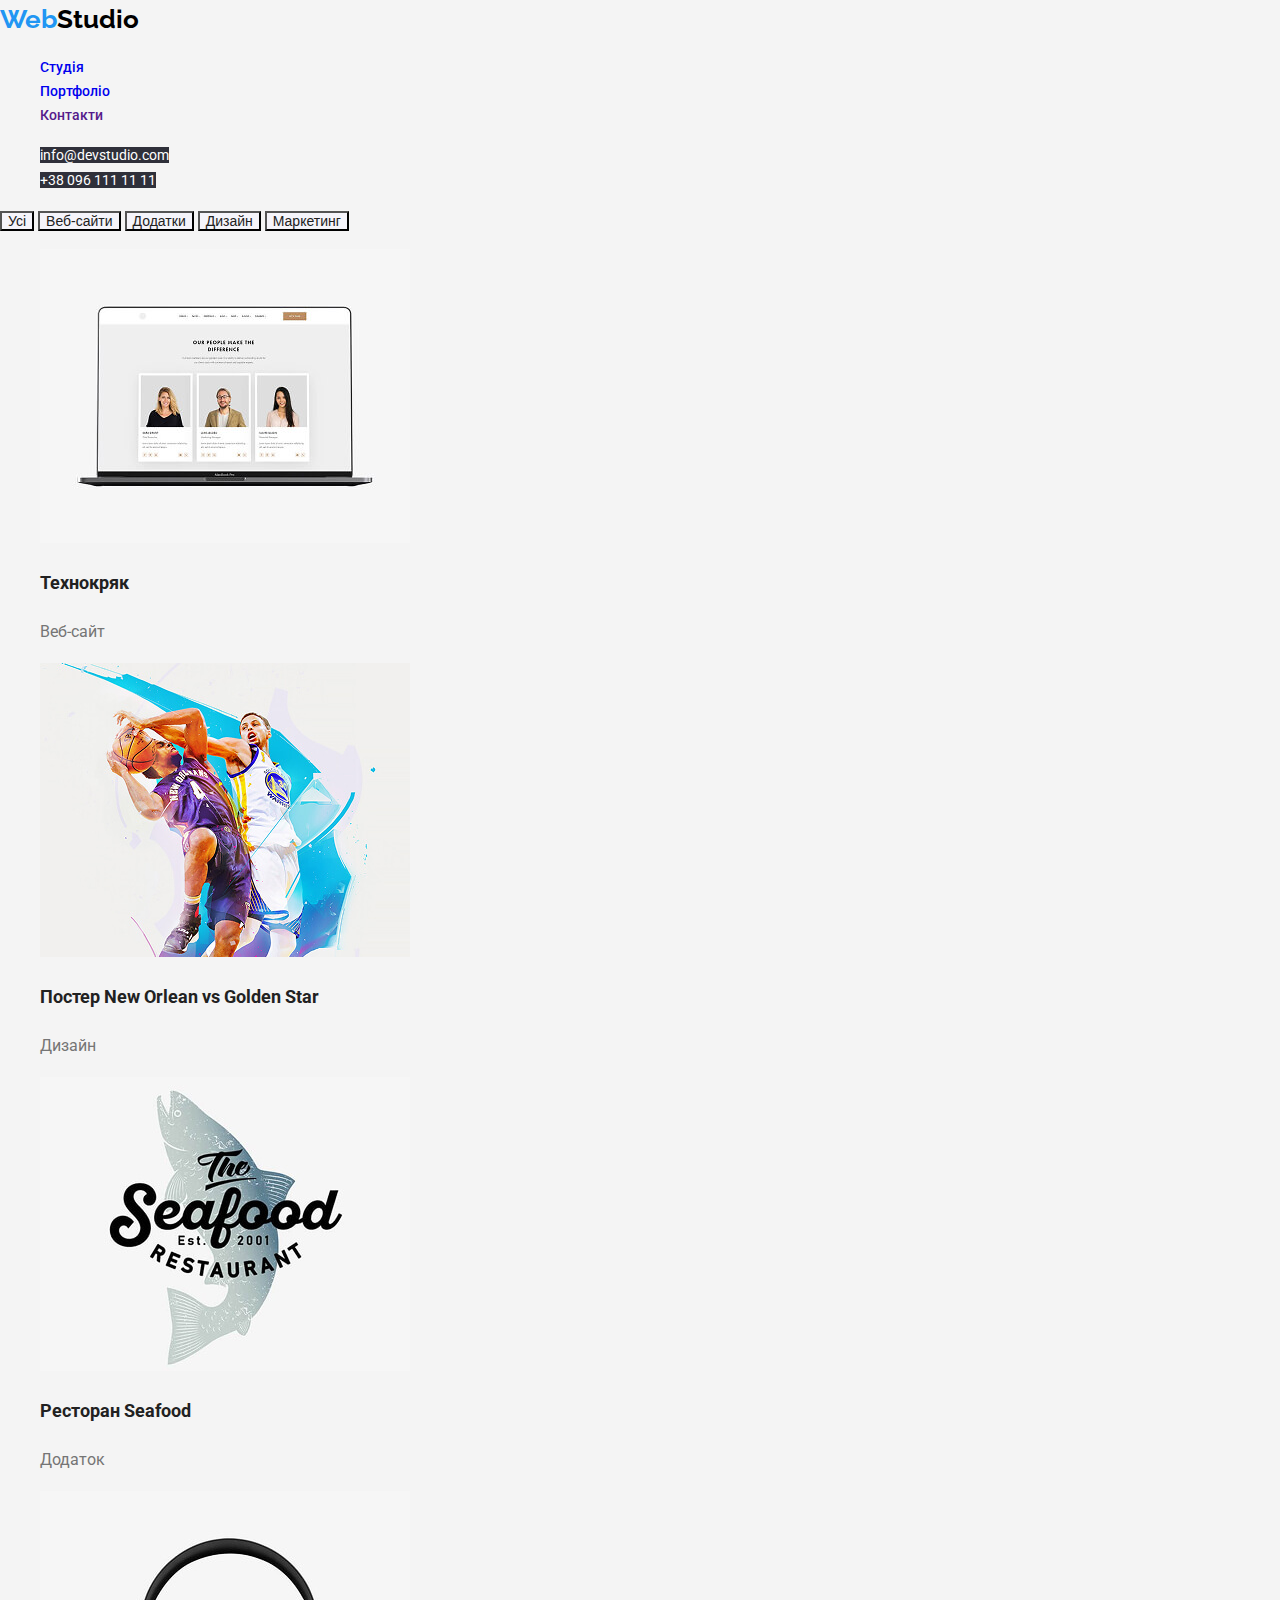
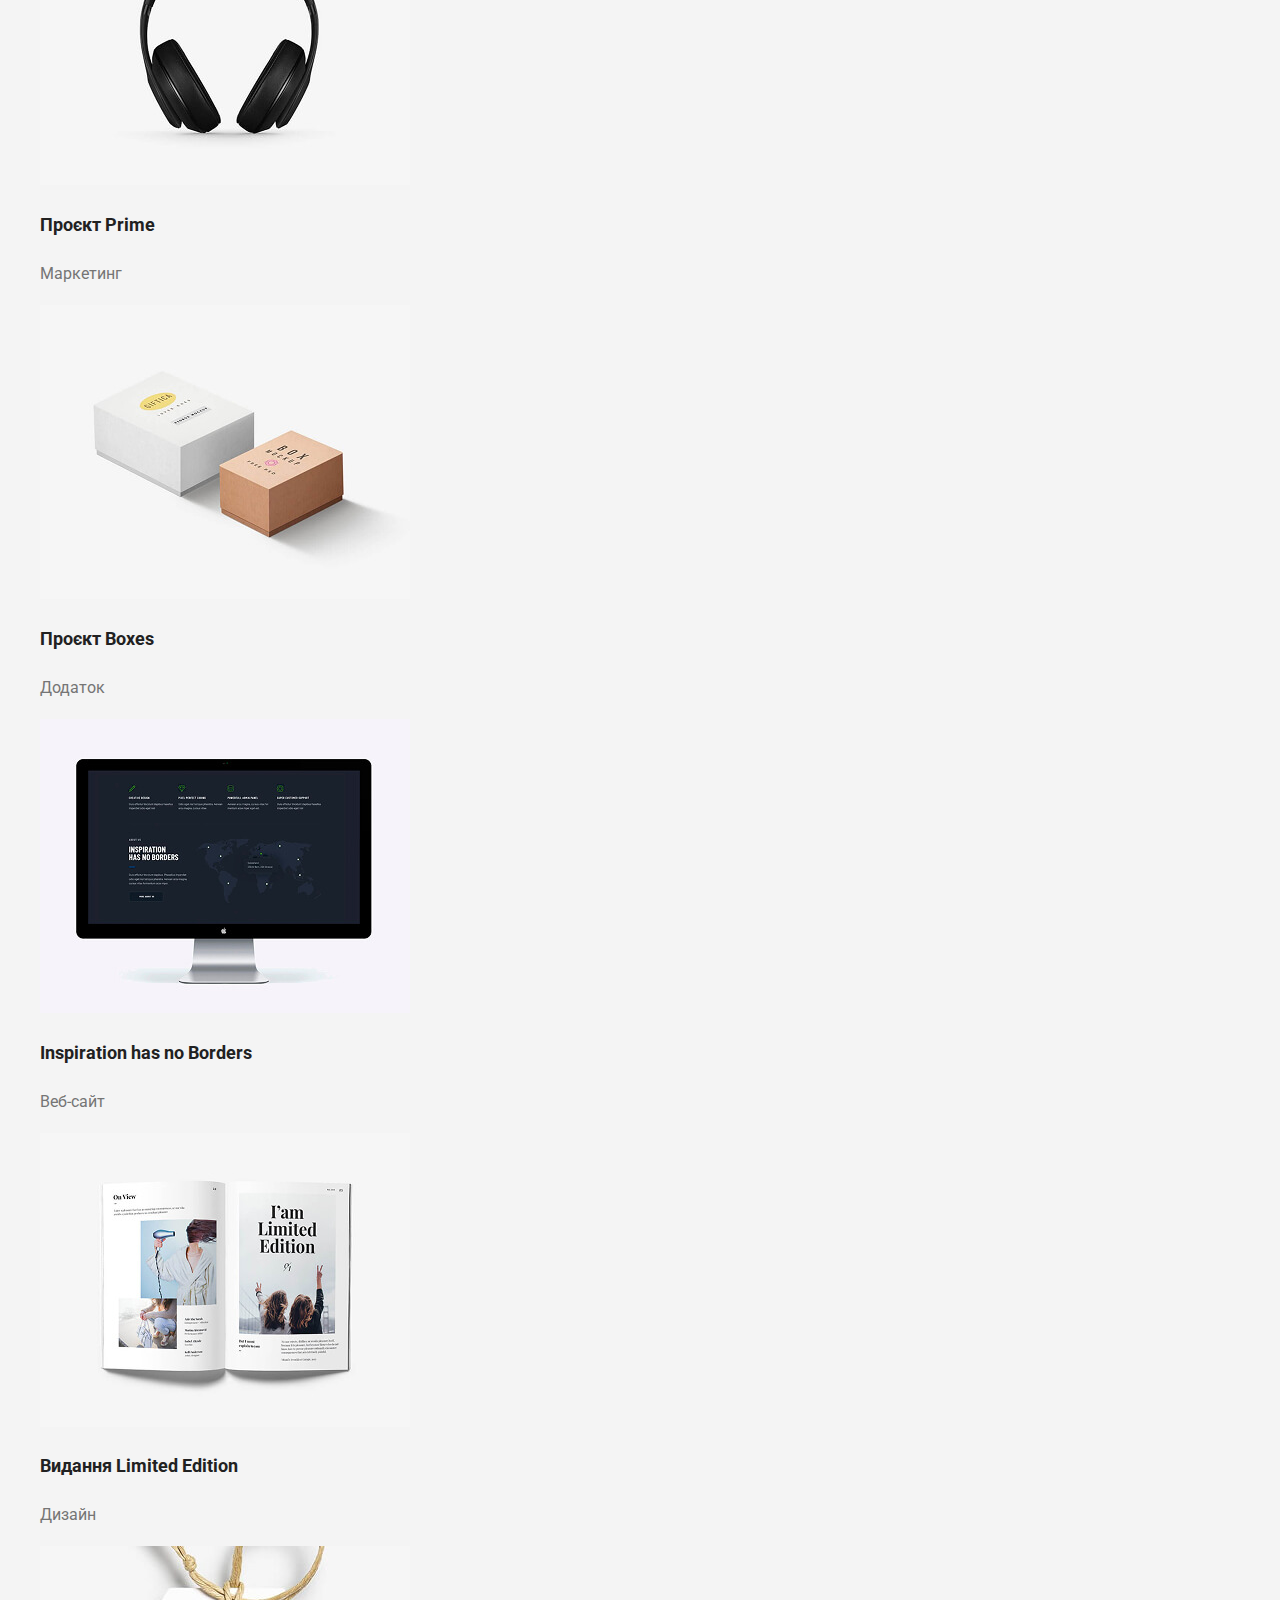
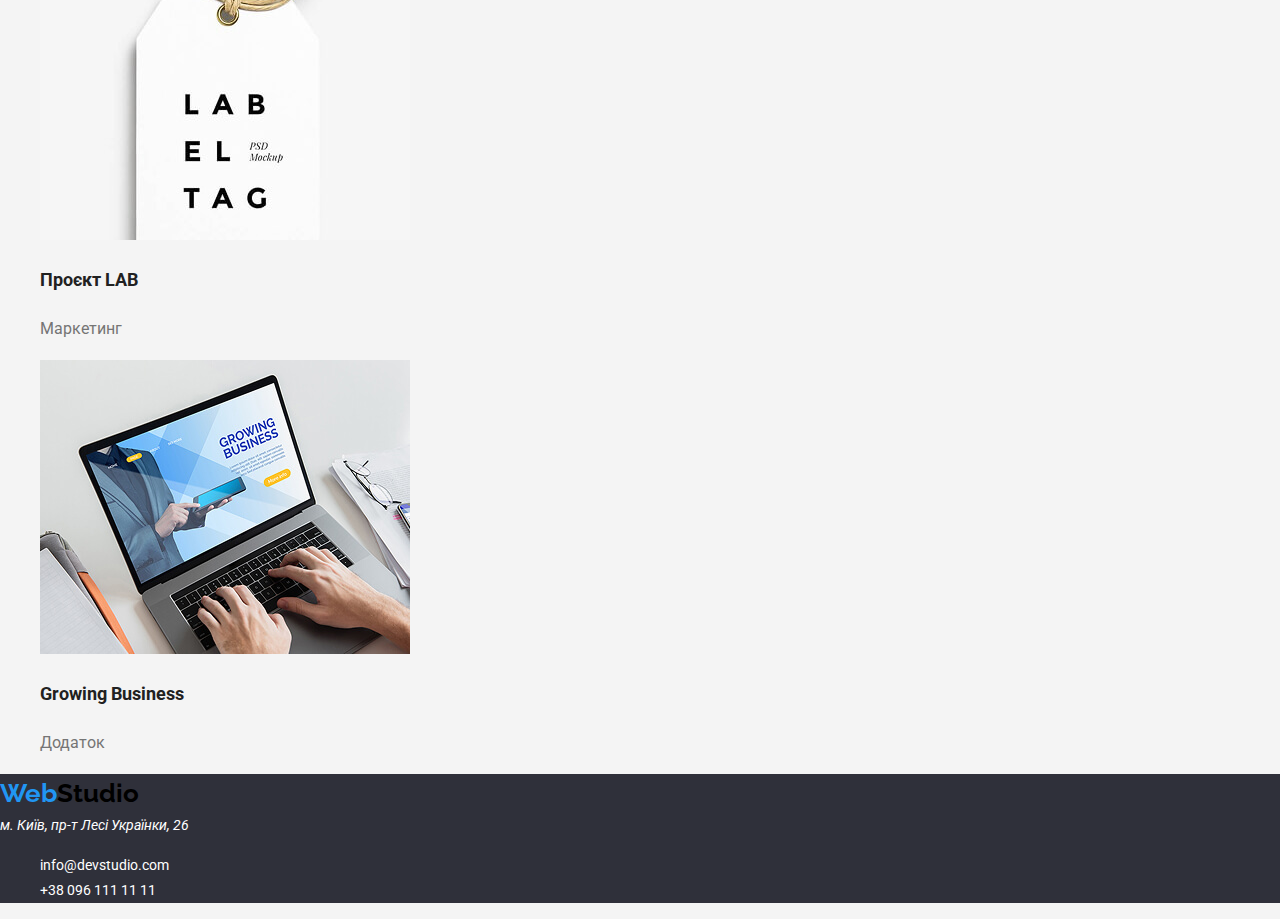
==== portfolio.html @ f3199282 "styles have added" ====
<!DOCTYPE html>
<html lang="en">
  <head>
    <meta charset="UTF-8" />
    <meta name="viewport" content="width=device-width, initial-scale=1.0" />
    <title>Портфоліо</title>
    <link rel="preconnect" href="https://fonts.googleapis.com" />
    <link rel="preconnect" href="https://fonts.gstatic.com" crossorigin />
    <link
      href="https://fonts.googleapis.com/css2?family=Raleway:ital,wght@0,100..900;1,100..900&family=Roboto:ital,wght@0,100..900;1,100..900&display=swap"
      rel="stylesheet"
    />
    <link rel="stylesheet" href="./css/styles.css" />
  </head>
  <body>
    <header>
      <nav>
        <a class="logo" href="index.html"><span>Web</span>Studio</a>
        <ul class="site-nav list">
          <li><a href="./index.html" class="link">Студія</a></li>
          <li><a href="./portfolio.html" class="link">Портфоліо</a></li>
          <li><a href="" class="link">Контакти</a></li>
        </ul>
      </nav>

      <ul>
        <li><a href="mailto:info@devstudio.com" class="contact">info@devstudio.com</a></li>
        <li><a href="tel:+380961111111" class="contact">+38 096 111 11 11</a></li>
      </ul>
    </header>
    <main>
      <div class="filter-buttons">
        <button>Усі</button>
        <button>Веб-сайти</button>
        <button>Додатки</button>
        <button>Дизайн</button>
        <button>Маркетинг</button>
      </div>

      <ul class="portfolio-list">
        <li>
          <img src="./images/portfolio/tehnokriak.jpg" alt="tehnokriak" width="370" height="294" />
          <h2>Технокряк</h2>
          <p>Веб-сайт</p>
        </li>
        <li>
          <img src="./images/portfolio/poster.jpg" alt="poster" width="370" height="294" />
          <h2>Постер New Orlean vs Golden Star</h2>
          <p>Дизайн</p>
        </li>
        <li>
          <img src="./images/portfolio/seafood.jpg" alt="seafood" width="370" height="294" />
          <h2>Ресторан Seafood</h2>
          <p>Додаток</p>
        </li>
        <li>
          <img src="./images/portfolio/prime.jpg" alt="prime" width="370" height="294" />
          <h2>Проєкт Prime</h2>
          <p>Маркетинг</p>
        </li>
        <li>
          <img src="./images/portfolio/boxes.jpg" alt="boxes" width="370" height="294" />
          <h2>Проєкт Boxes</h2>
          <p>Додаток</p>
        </li>
        <li>
          <img
            src="./images/portfolio/inspiration.jpg"
            alt="inspiration"
            width="370"
            height="294"
          />
          <h2>Inspiration has no Borders</h2>
          <p>Веб-сайт</p>
        </li>
        <li>
          <img src="./images/portfolio/publisher.jpg" alt="publisher" width="370" height="294" />
          <h2>Видання Limited Edition</h2>
          <p>Дизайн</p>
        </li>
        <li>
          <img
            src="./images/portfolio/project-lab.jpg"
            alt="project-lab"
            width="370"
            height="294"
          />
          <h2>Проєкт LAB</h2>
          <p>Маркетинг</p>
        </li>
        <li>
          <img src="./images/portfolio/business.jpg" alt="tehnokriak" width="370" height="294" />
          <h2>Growing Business</h2>
          <p>Додаток</p>
        </li>
      </ul>
    </main>

    <footer>
      <a class="logo" href="./index.html"><span>Web</span>Studio</a>

      <address>м. Київ, пр-т Лесі Українки, 26</address>

      <ul >
        <li><a href="mailto:info@devstudio.com" class="contact">info@devstudio.com</a></li>
        <li><a href="tel:+380961111111" class="contact">+38 096 111 11 11</a></li>
      </ul>
    </footer>
  </body>
</html>
---- css/styles.css ----
:root {
  --primary-text-color: #757575;
  --title-text-color: #212121;
  --secondary-title-text-color: #ffffff;
  --primary-bg-color: #f4f4f4;
  --secondary-bg-color: #f5f4fa;
  --primary-dark-bg-color: #2f303a;
  --accent-color: #2196f3;
  --primary-white-color: #ffffff;
}
ul {
  list-style: none;
}
body {
  font-family: Roboto, sans-serif;
  font-size: 16px;
  line-height: 1.5;
  color: var(--primary-text-color);
  background-color: var(--primary-bg-color);
  margin: 0;
  padding: 0;
  text-decoration: none;
}
h2,
h3,
h4,
h5,
h6 {
  color: var(--title-text-color);
  font-family: Roboto, sans-serif;
}

.logo {
  font-family: Raleway, sans-serif;
  text-decoration: none;
  font-size: 26px;
  font-weight: 700;
  color: #000000;
  line-height: 1.5;
  & span {
    color: var(--accent-color);
  }
}

.site-nav .link {
  font-weight: 500;
  font-size: 14px;
  line-height: 100%;
  letter-spacing: 2%;
  text-decoration: none;
}
.header {
  background-color: var(--primary-bg-color);
}
.filter-buttons button {
  font-weight: 500;
  font-size: 14px;
  line-height: 100%;
  letter-spacing: 2%;
  color: #212121;
  background: #f5f4fa;
  text-align: center;
  &:hover,
  &:focus {
    background-color: var(--accent-color);
    color: #ffffff;
  }
}
h2 {
  /* text-align: center; */
  font-weight: 700;
  font-size: 18px;
  line-height: 2;
  letter-spacing: 6%;
  color: #212121;
}
p {
  font-weight: 400;
  font-size: 16px;
  line-height: 1.875;
  letter-spacing: 3%;
}
.intro {
  font-weight: 700;
  font-size: 36px;
  line-height: 100%;
  letter-spacing: 3%;
  text-align: center;
}
.team {
  font-weight: 500;
  font-size: 16px;
  line-height: 100%;
  letter-spacing: 3%;
  background: var(--secondary-bg-color);
  list-style: none;
}
.slogan {
  font-weight: 900;
  font-size: 44px;
  line-height: 1.36;
  letter-spacing: 6%;
  text-transform: uppercase;
  color: rgba(255, 255, 255, 1);
}
.hero {
  background: rgba(47, 48, 58, 1);
  width: 1600;
  height: 600;
  top: 80px;
  text-align: center;
}
.contact {
  font-weight: 400;
  text-decoration: none;
  font-size: 14px;
  line-height: 1.71;
  letter-spacing: 3%;
  text-decoration: none;
  color: rgba(255, 255, 255, 1);
  background: #2f303a;
}
.main-button {
  font-weight: 700;
  font-size: 16px;
  line-height: 2.14;
  letter-spacing: 6%;
  text-align: center;
  background-color: var(--accent-color);
  color: #ffffff;
}
footer {
  background: #2f303a;
}
address {
  color: #ffffff;
  font-weight: 400;
  font-size: 14px;
  line-height: 24px;
  letter-spacing: 3%;
}
.portfolio-list {
  list-style: none;
}
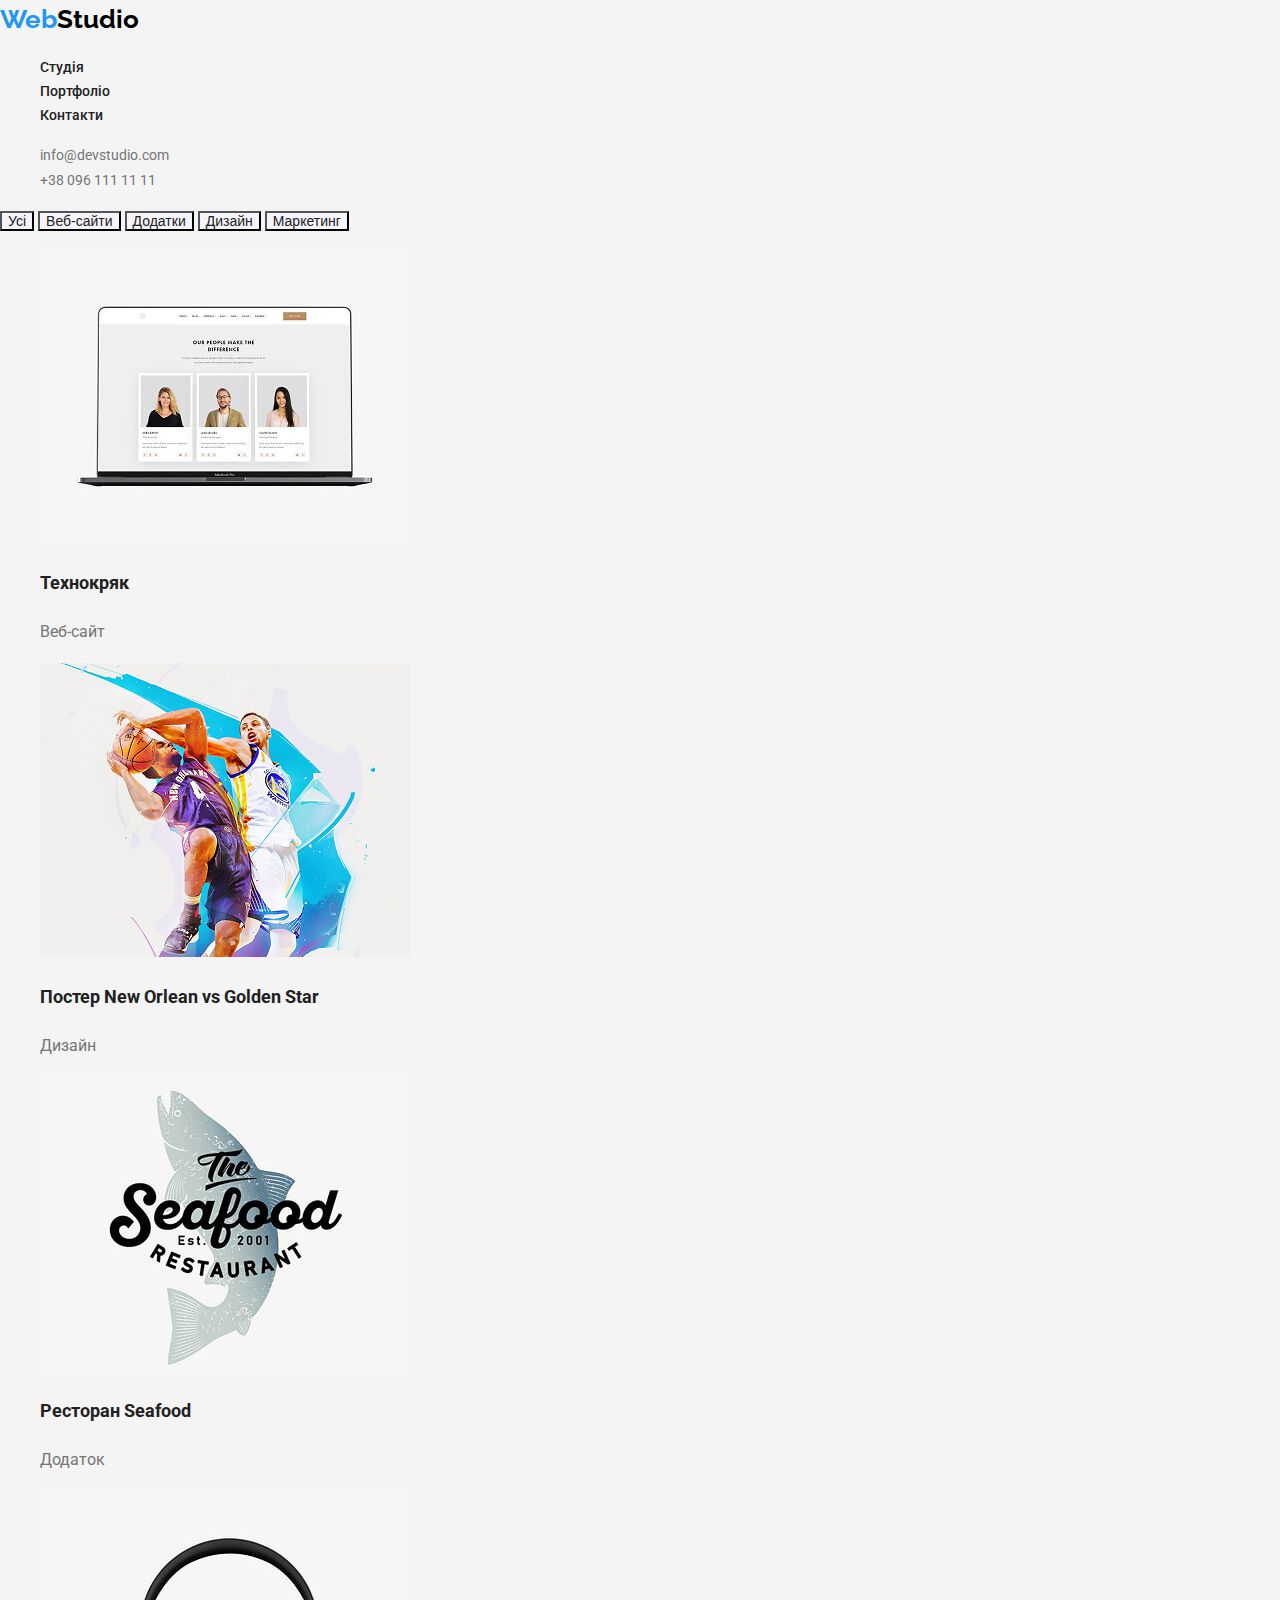
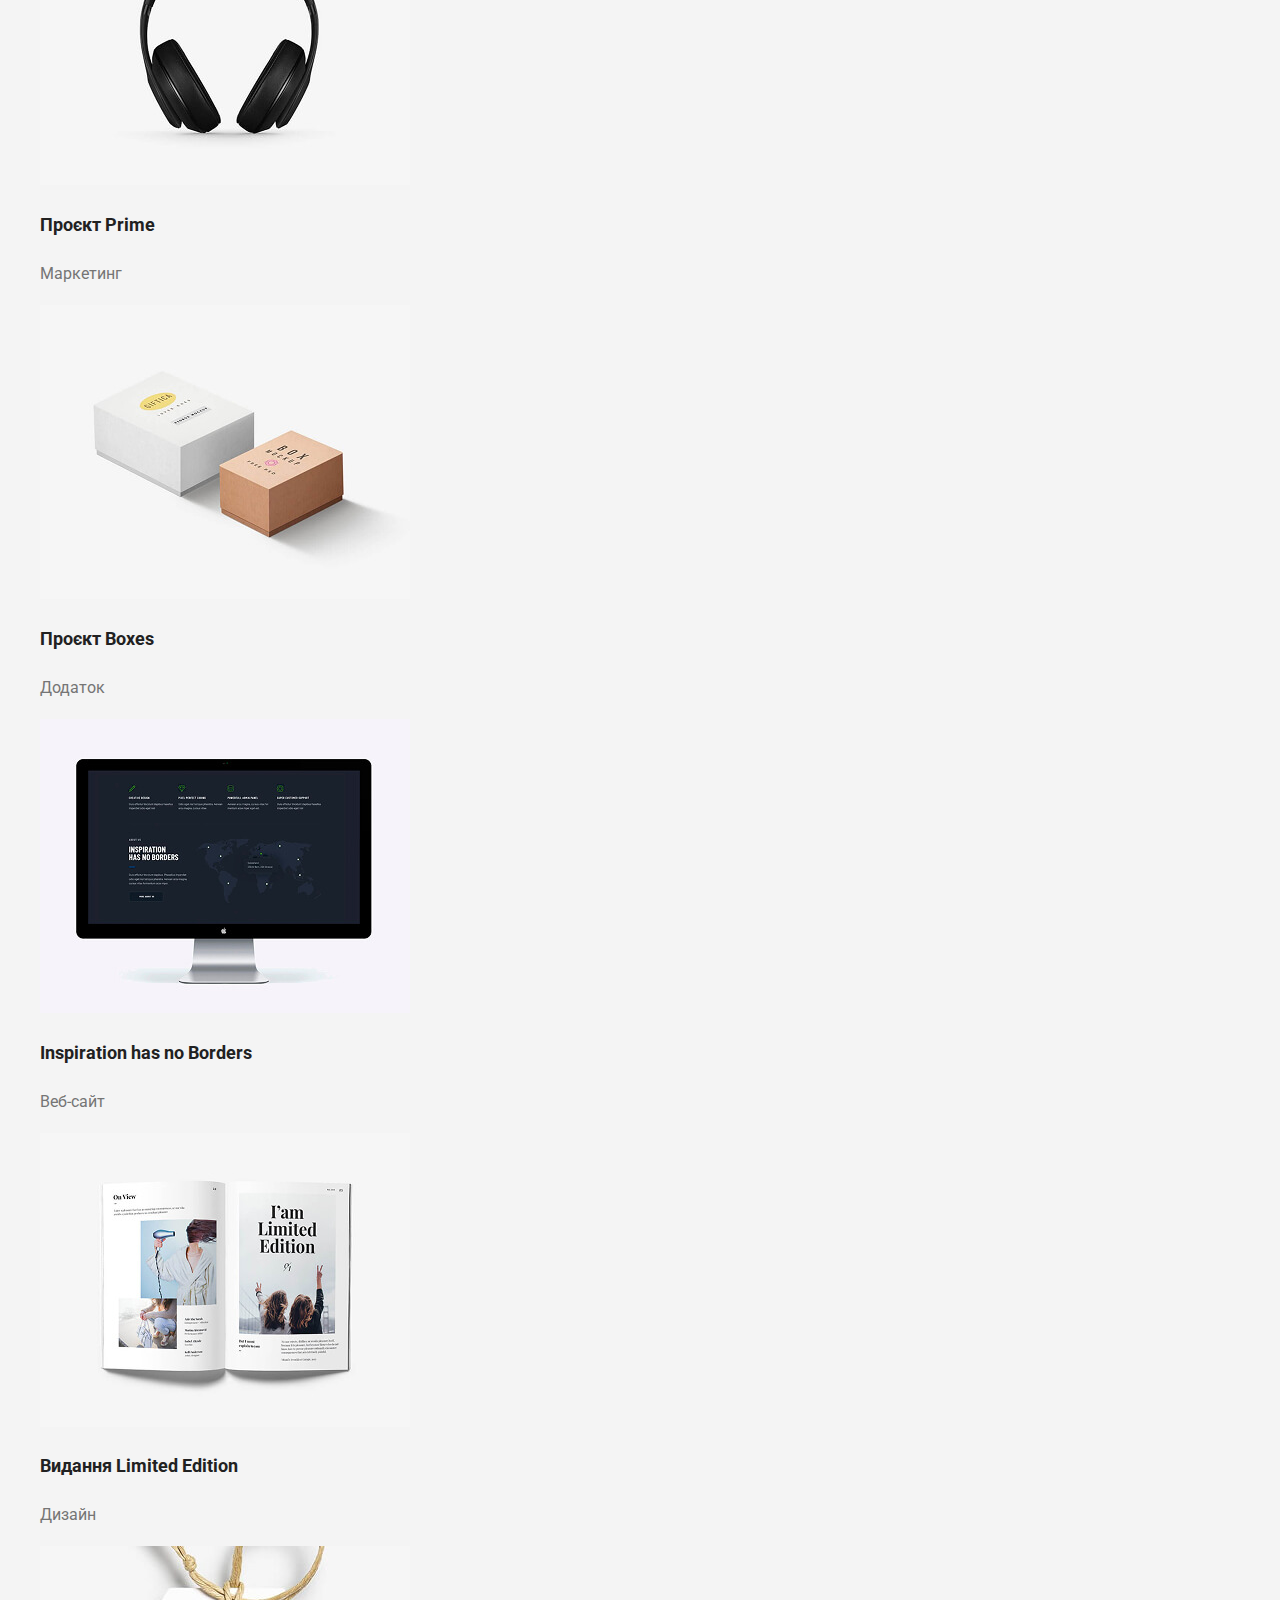
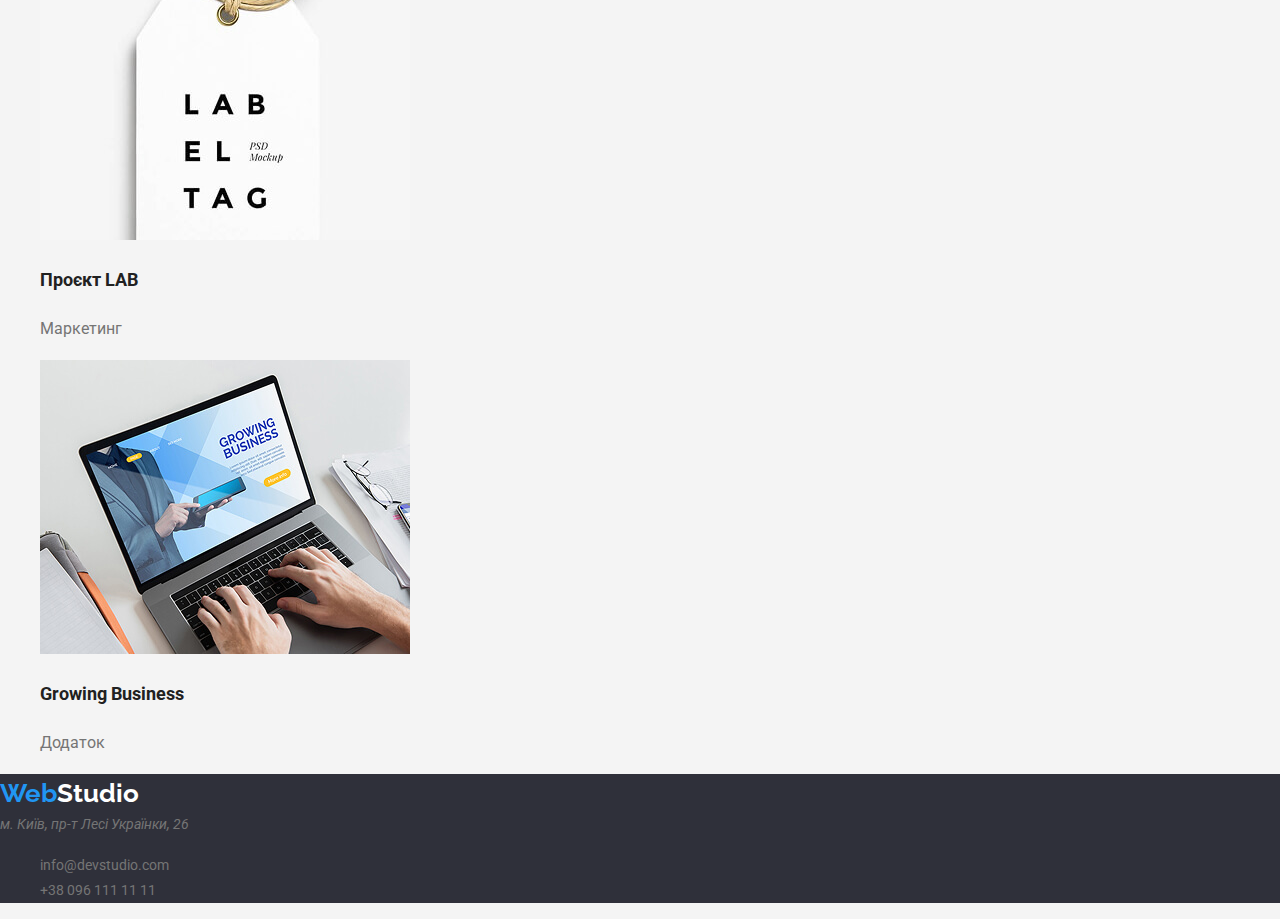
==== commit 4b954817: "Portfolio page is added, stylizations" ====
--- a/portfolio.html
+++ b/portfolio.html
@@ -13,7 +13,7 @@
     <link rel="stylesheet" href="./css/styles.css" />
   </head>
   <body>
-    <header>
+    <header class="header">
       <nav>
         <a class="logo" href="index.html"><span>Web</span>Studio</a>
         <ul class="site-nav list">
@@ -23,9 +23,9 @@
         </ul>
       </nav>
 
-      <ul>
-        <li><a href="mailto:info@devstudio.com" class="contact">info@devstudio.com</a></li>
-        <li><a href="tel:+380961111111" class="contact">+38 096 111 11 11</a></li>
+      <ul class="contacts-list">
+        <li><a href="mailto:info@devstudio.com">info@devstudio.com</a></li>
+        <li><a href="tel:+380961111111">+38 096 111 11 11</a></li>
       </ul>
     </header>
     <main>
@@ -97,11 +97,11 @@
     </main>
 
     <footer>
-      <a class="logo" href="./index.html"><span>Web</span>Studio</a>
+      <a class="logo-footer" href="./index.html"><span>Web</span>Studio</a>
 
-      <address>м. Київ, пр-т Лесі Українки, 26</address>
+      <address class="address">м. Київ, пр-т Лесі Українки, 26</address>
 
-      <ul >
+      <ul class="contacts-list">
         <li><a href="mailto:info@devstudio.com" class="contact">info@devstudio.com</a></li>
         <li><a href="tel:+380961111111" class="contact">+38 096 111 11 11</a></li>
       </ul>
--- a/css/styles.css
+++ b/css/styles.css
@@ -1,6 +1,6 @@
 :root {
   --primary-text-color: #757575;
-  --title-text-color: #212121;
+  --secondary-text-color: #212121;
   --secondary-title-text-color: #ffffff;
   --primary-bg-color: #f4f4f4;
   --secondary-bg-color: #f5f4fa;
@@ -8,9 +8,11 @@
   --accent-color: #2196f3;
   --primary-white-color: #ffffff;
 }
+
 ul {
   list-style: none;
 }
+
 body {
   font-family: Roboto, sans-serif;
   font-size: 16px;
@@ -21,13 +23,27 @@
   padding: 0;
   text-decoration: none;
 }
+
 h2,
 h3,
 h4,
 h5,
 h6 {
-  color: var(--title-text-color);
+  color: var(--secondary-text-color);
   font-family: Roboto, sans-serif;
+}
+
+h2 {
+  /* text-align: center; */
+  font-weight: 700;
+  font-size: 18px;
+  line-height: 2;
+  letter-spacing: 6%;
+  color: #212121;
+}
+
+.header {
+  background-color: var(--primary-bg-color);
 }
 
 .logo {
@@ -48,10 +64,102 @@
   line-height: 100%;
   letter-spacing: 2%;
   text-decoration: none;
+  color: var(--secondary-text-color);
+  &:hover {
+    color: var(--accent-color);
+  }
 }
-.header {
-  background-color: var(--primary-bg-color);
+
+p {
+  font-weight: 400;
+  font-size: 16px;
+  line-height: 1.875;
+  letter-spacing: 3%;
 }
+
+.intro {
+  font-weight: 700;
+  font-size: 36px;
+  line-height: 100%;
+  letter-spacing: 3%;
+  text-align: center;
+}
+
+.team {
+  font-weight: 500;
+  font-size: 16px;
+  line-height: 100%;
+  letter-spacing: 3%;
+  background: var(--secondary-bg-color);
+  list-style: none;
+}
+
+.slogan {
+  font-weight: 900;
+  font-size: 44px;
+  line-height: 1.36;
+  letter-spacing: 6%;
+  text-transform: uppercase;
+  color: rgba(255, 255, 255, 1);
+}
+
+.hero {
+  background: rgba(47, 48, 58, 1);
+  width: 1600;
+  height: 600;
+  top: 80px;
+  text-align: center;
+}
+
+.contacts-list {
+  & a {
+    font-weight: 400;
+    text-decoration: none;
+    font-size: 14px;
+    line-height: 1.71;
+    letter-spacing: 3%;
+    text-decoration: none;
+    color: var(--primary-text-color);
+  }
+}
+
+.main-button {
+  font-weight: 700;
+  font-size: 16px;
+  line-height: 2.14;
+  letter-spacing: 6%;
+  text-align: center;
+  background-color: var(--accent-color);
+  color: #ffffff;
+}
+
+footer {
+  background: var(--primary-dark-bg-color);
+}
+
+.logo-footer {
+  font-family: Raleway, sans-serif;
+  text-decoration: none;
+  font-size: 26px;
+  font-weight: 700;
+  color: #ffffff;
+  line-height: 1.5;
+  & span {
+    color: var(--accent-color);
+  }
+}
+
+.address {
+  font-weight: 400;
+  text-decoration: none;
+  font-size: 14px;
+  line-height: 1.71;
+  letter-spacing: 3%;
+  text-decoration: none;
+  color: var(--primary-text-color);
+}
+
+/* Portfolio page */
 .filter-buttons button {
   font-weight: 500;
   font-size: 14px;
@@ -66,79 +174,7 @@
     color: #ffffff;
   }
 }
-h2 {
-  /* text-align: center; */
-  font-weight: 700;
-  font-size: 18px;
-  line-height: 2;
-  letter-spacing: 6%;
-  color: #212121;
-}
-p {
-  font-weight: 400;
-  font-size: 16px;
-  line-height: 1.875;
-  letter-spacing: 3%;
-}
-.intro {
-  font-weight: 700;
-  font-size: 36px;
-  line-height: 100%;
-  letter-spacing: 3%;
-  text-align: center;
-}
-.team {
-  font-weight: 500;
-  font-size: 16px;
-  line-height: 100%;
-  letter-spacing: 3%;
-  background: var(--secondary-bg-color);
-  list-style: none;
-}
-.slogan {
-  font-weight: 900;
-  font-size: 44px;
-  line-height: 1.36;
-  letter-spacing: 6%;
-  text-transform: uppercase;
-  color: rgba(255, 255, 255, 1);
-}
-.hero {
-  background: rgba(47, 48, 58, 1);
-  width: 1600;
-  height: 600;
-  top: 80px;
-  text-align: center;
-}
-.contact {
-  font-weight: 400;
-  text-decoration: none;
-  font-size: 14px;
-  line-height: 1.71;
-  letter-spacing: 3%;
-  text-decoration: none;
-  color: rgba(255, 255, 255, 1);
-  background: #2f303a;
-}
-.main-button {
-  font-weight: 700;
-  font-size: 16px;
-  line-height: 2.14;
-  letter-spacing: 6%;
-  text-align: center;
-  background-color: var(--accent-color);
-  color: #ffffff;
-}
-footer {
-  background: #2f303a;
-}
-address {
-  color: #ffffff;
-  font-weight: 400;
-  font-size: 14px;
-  line-height: 24px;
-  letter-spacing: 3%;
-}
+
 .portfolio-list {
   list-style: none;
 }
